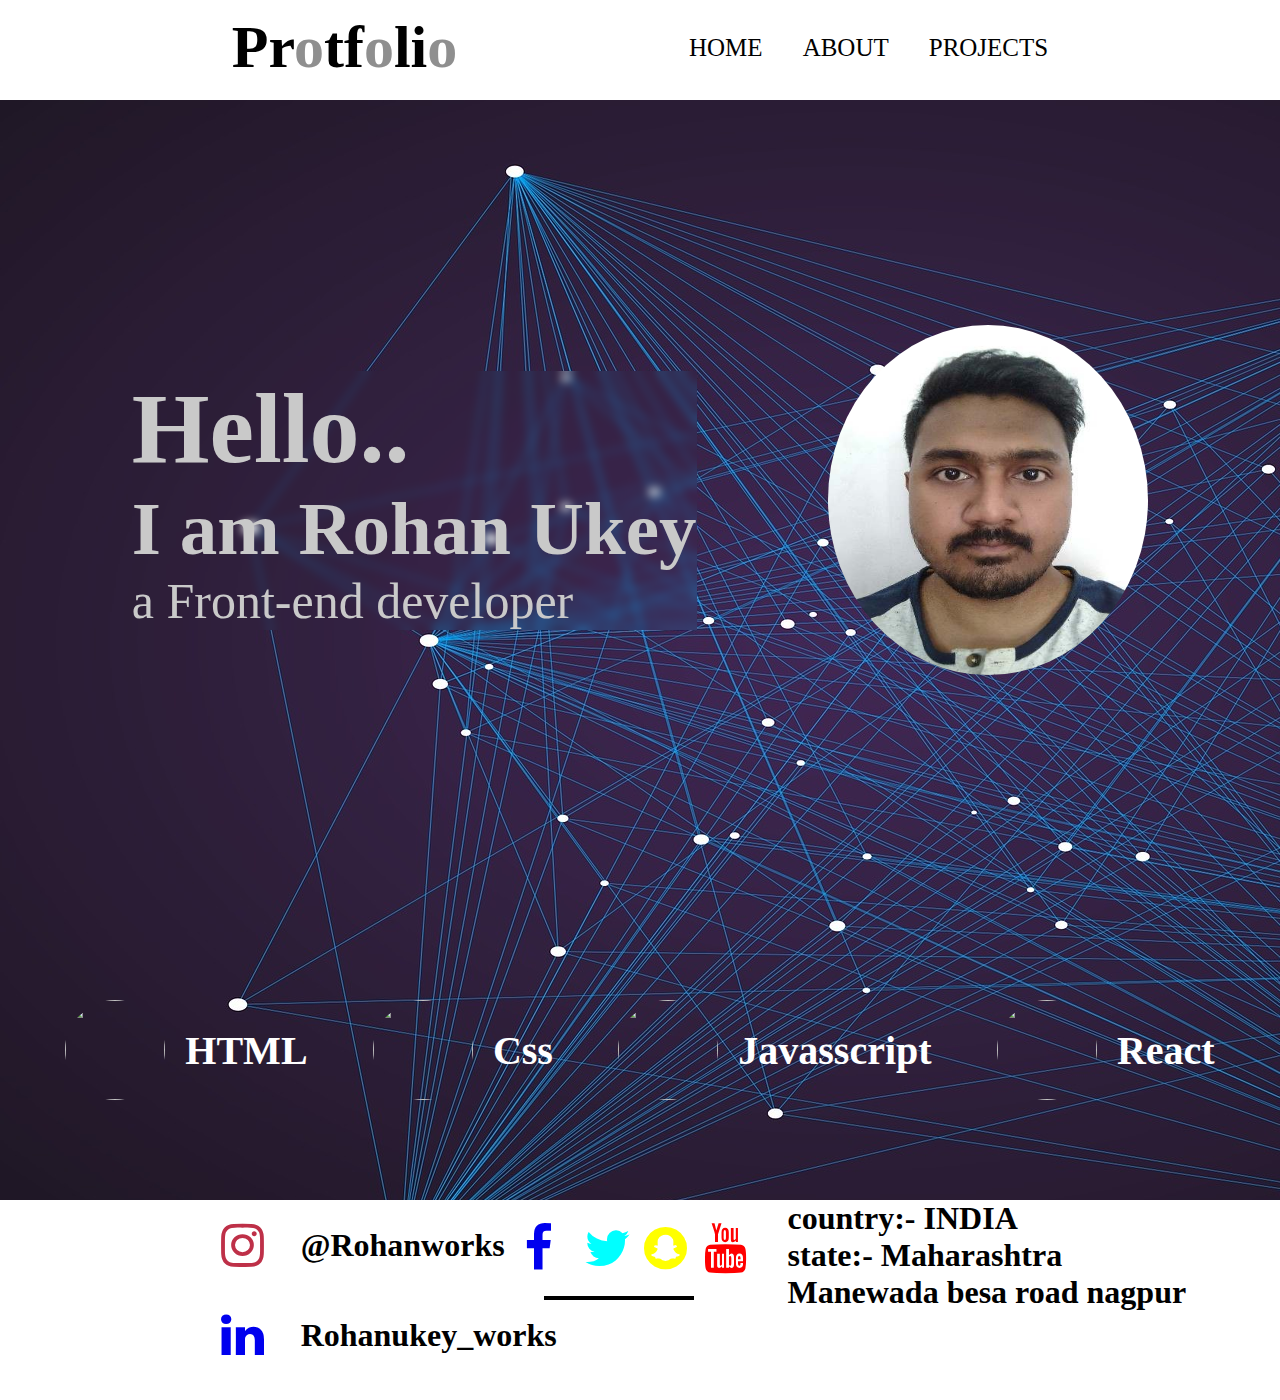
==== index.html @ 17f70b46 "Add files via upload" ====
<!DOCTYPE html>
<html lang="en">

<head>
    <meta charset="UTF-8">
    <meta name="viewport" content="width=device-width, initial-scale=1.0">
    <link rel="stylesheet" href="index.css">
    <link rel="stylesheet" href="https://cdnjs.cloudflare.com/ajax/libs/font-awesome/4.7.0/css/font-awesome.min.css">
    <title>Homepage</title>
</head>

<body>

    <header>

        <div class="logo">
            <h2>Pr<span>o</span>tf<span>o</span>li<span>o</span></h2>
        </div>

        <div class="navbar">
            <a href="">
                <li>HOME</li>
            </a>
            <a href="">
                <li>ABOUT</li>
            </a>
            <a href="/Projects.html">
                <li>PROJECTS</li>
            </a>
        </div>

    </header>

    <section>
        <div class="sec1">
            <div class="info">
                <h1>Hello..</h1>
                <h2>I am Rohan Ukey</h2>
                <p>a Front-end developer</p>
            </div>

            <div class="dp">
                <img src="/my pic.jpeg" alt="dp">
            </div>
        </div>


        <div class="spec">
            <div class="icons">
                <img src="/Images/html 5.png" alt="">
                <h1>HTML</h1>
            </div>
            <div class="icons">
                <img src="/Images/css 3.png" alt="">
                <h1>Css</h1>
            </div>
            <div class="icons">
                <img src="/Images/js icon.png" alt="">
                <h1>Javasscript</h1>
            </div>
            <div class="icons">
                <img src="/Images/React icon.png" alt="">
                <h1>React</h1>
            </div>

        </div>


    </section>

    <footer>

        <div class="accounts">
            <div class="ico">
                <a href="#" class="fa fa-instagram"></a>
                <h1>@Rohanworks</h1>
            </div>
            <div class="ico">
                <a href="#" class="fa fa-linkedin"></a>
                <h1>Rohanukey_works</h1>
            </div>
        </div>

        <div class="float">
            <a href="#" class="fa fa-facebook a"></a>
            <a href="#" class="fa fa-twitter a"></a>
            <a href="#" class="fa fa-snapchat a"></a>
            <a href="#" class="fa fa-youtube a"></a>
        </div>

        <div class="address">
            <h1>country:- INDIA</h1>
            <h1>state:- Maharashtra</h1>
            <h1>Manewada besa road nagpur</h1>
        </div>



        </div>
    </footer>
</body>

</html>
---- index.css ----
* {
    margin: 0;
    padding: 0;
    box-sizing: border-box;

}

body {
    font-family: cursive;
    font-weight: 500;
}

header {
    height: 100px;
    width: auto;
    border-bottom: 5px solid white;
    background-color: rgb(255, 255, 255);
    display: flex;
    justify-content: space-evenly;
    align-items: center;
}

header .navbar {
    display: flex;
    justify-content: space-evenly;
    gap: 40px;
}


/* -------logo--------*/
.logo {
    font-size: 40px;
}

.logo span {
    color: rgb(143, 143, 143);
}


/*-------navbar----*/

.navbar a {
    text-decoration: none;
}

.navbar li {
    list-style: none;
    font-size: 25px;
    color: black;
}


/*------section---*/

section{
    background-image: url(./technology-3243375_1920.jpg)
}

.sec1 {
    
    height: 800px;
    display: flex;
    justify-content: space-evenly;
    align-items: center;

}

.spec{
    display: flex;
    justify-content: space-evenly;
    align-items: center;
    color: white;
    font-size: 20px;
    height: 300px;
}

.dp {
    height: 600px;
    display: flex;
    align-items: center;
    justify-content: space-evenly;

}

img {
    width: 320px;
    height: 350px;
    border-radius: 50%;
}

.info {

    font-size: 50px;
    color: rgb(201, 201, 201);
    backdrop-filter: blur(5px);
}

/*------footer-----*/

footer {
    height: 200px;
    width: auto;
    display: flex;
    justify-content: space-evenly;
}

.links {
    display: grid;
    grid-template-columns: 1fr 1fr 1fr;
    justify-content: space-evenly;
    align-items: center;
    gap: 30px;
}

.address {
    display: flex;
    flex-direction: column;

}

.ico {
    display: flex;
    align-items: center;
    gap: 50px;
    margin-left: 30%;
}

/*--------icons -----*/

.icons{
    display: flex;
    gap: 20px;
    align-items: center;
}


.fa {
    padding: 20px;
    font-size: 30px;
    width: 50px;
    text-align: center;
    text-decoration: none;
}

footer .fa-instagram {
    color: rgb(190, 48, 72);
    font-size: 50px;

}

footer .fa-linkedin {
    font-size: 50px;

}

.float {
    display: flex;
    justify-content: center;
    align-items: center;
    gap: 10px;
    border-bottom: 4px solid black ;
    height: 100px;
    width: 150px;

}

footer .float .fa-facebook {
    font-size: 50px;
}

footer .float .fa-twitter {
    font-size: 50px;
    color: aqua;
}

footer .float .fa-snapchat {
    font-size: 50px;
    color: yellow;
}

footer .float .fa-youtube {
    font-size: 50px;
    color: red;
}
footer .float .a{
    animation: flot 3s linear infinite;
}

@keyframes flot {
    0%,100%{
        transform: translateY(0px);
        
        
    }
    50%{
        transform: translateY(-23px);
        
    }
}
footer .float :nth-child(1){
    animation-delay: .2s;
}
footer .float :nth-child(2){
    animation-delay: .4s;
}
footer .float :nth-child(3){
    animation-delay: .6s;
}
footer .float :nth-child(4){
    animation-delay: .8s;
}
footer .float :nth-child(5){
    animation-delay: .2s;
}

/*-----images------*/

.spec img{
    height: 100px;
    width: 100px;
}
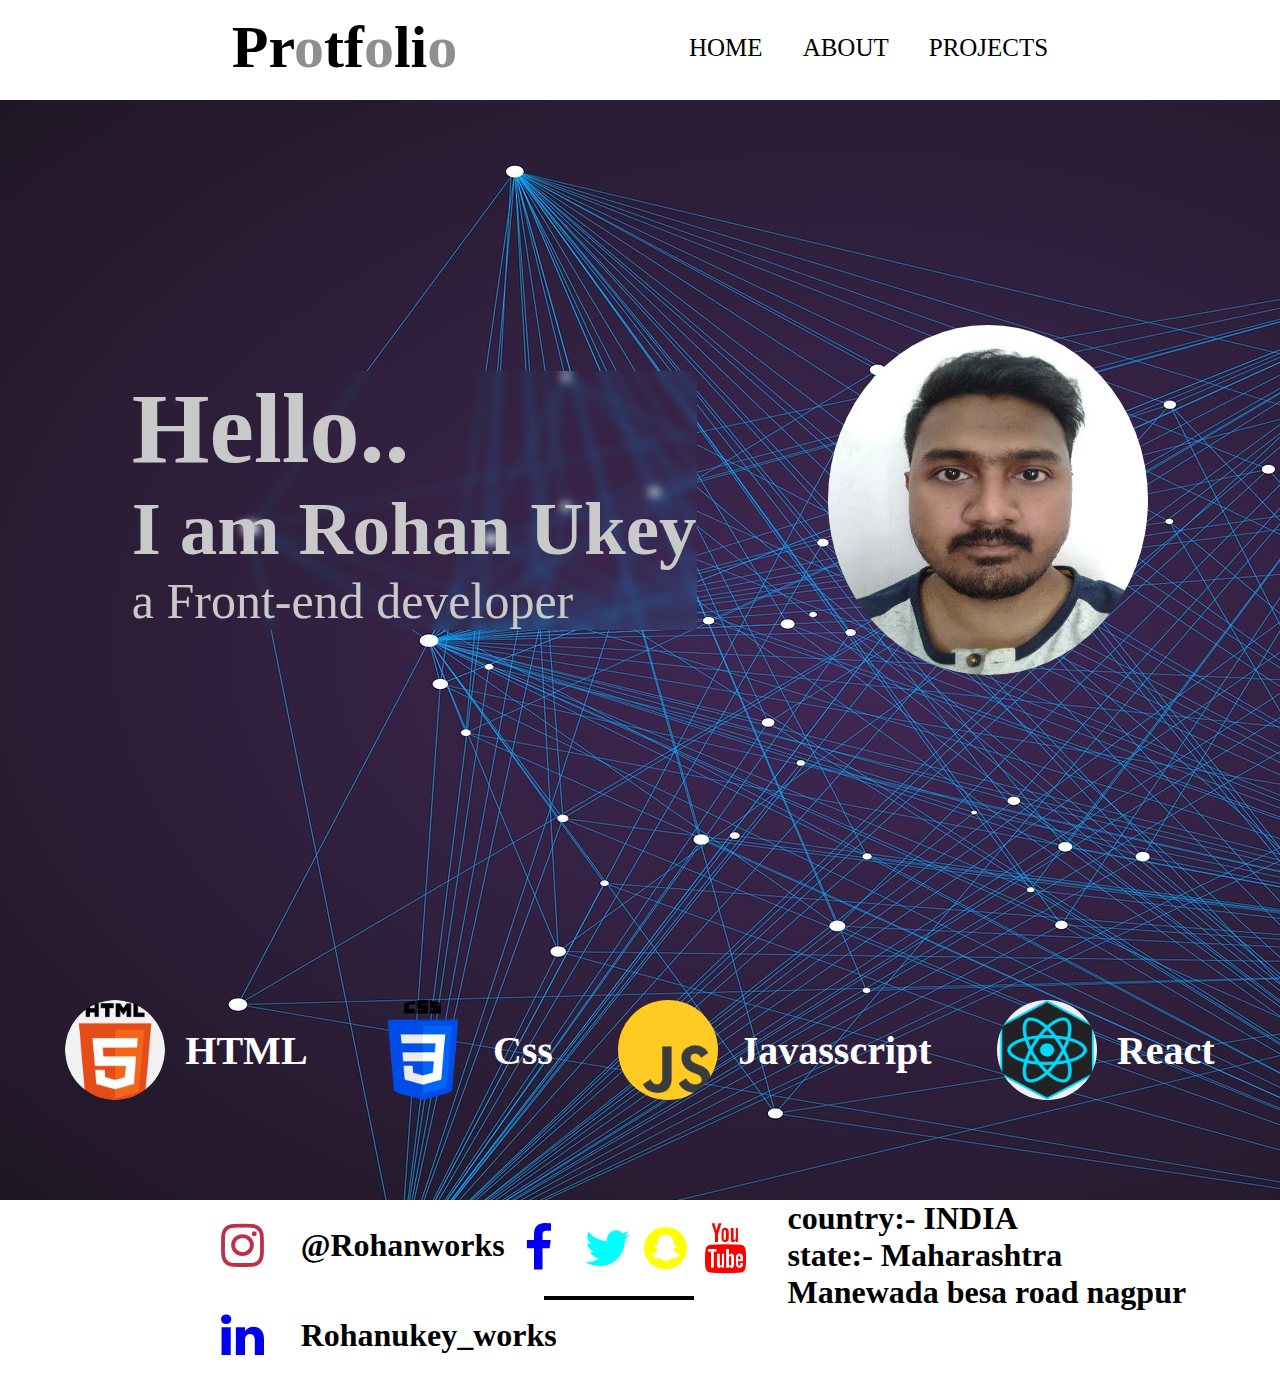
==== commit 62ac1f80: "Update index.html" ====
--- a/index.html
+++ b/index.html
@@ -100,4 +100,4 @@
     </footer>
 </body>
 
-</html>+</html>
